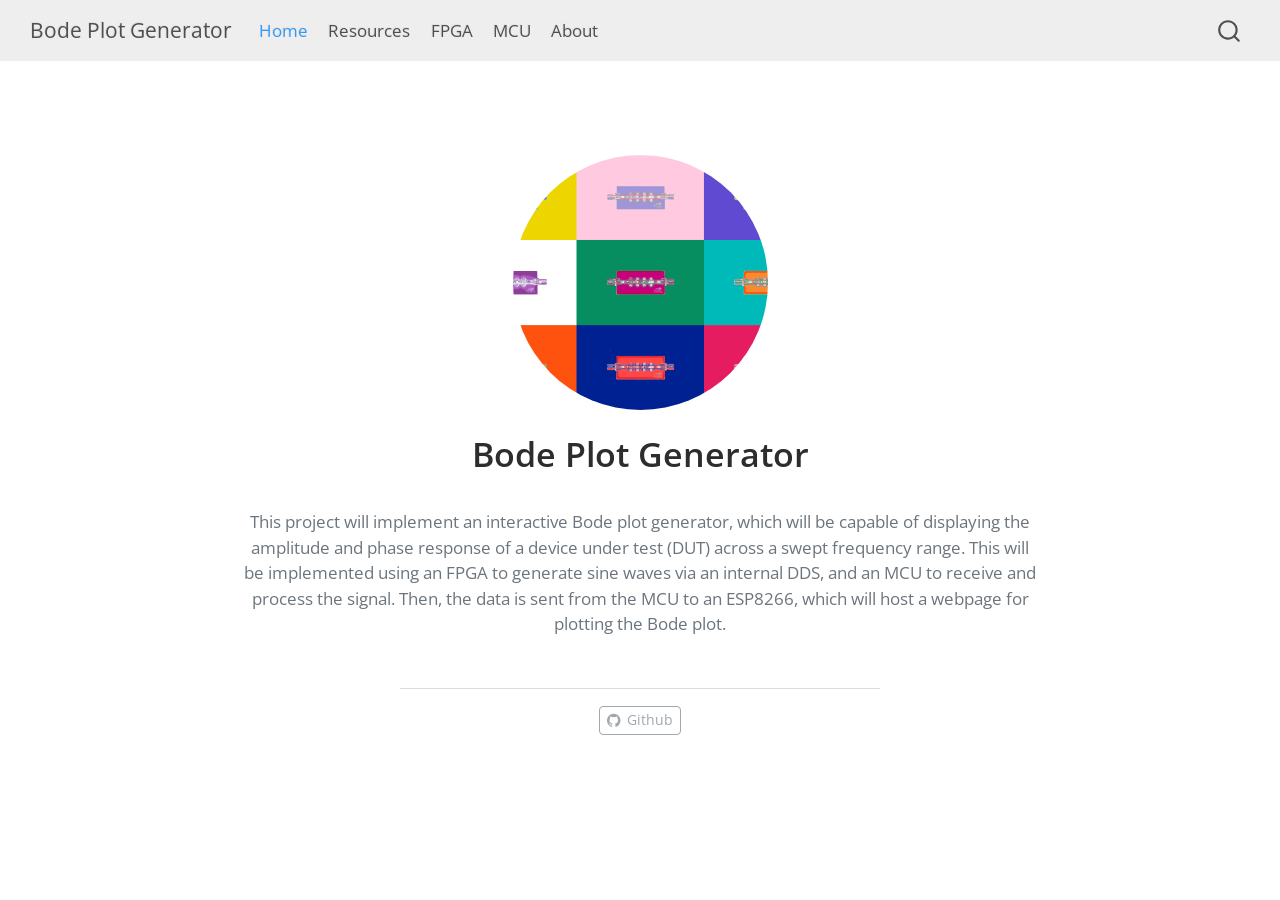
==== index.html @ 4e742a1b "Built site for gh-pages" ====
<!DOCTYPE html>
<html xmlns="http://www.w3.org/1999/xhtml" lang="en" xml:lang="en"><head>

<meta charset="utf-8">
<meta name="generator" content="quarto-1.7.33">

<meta name="viewport" content="width=device-width, initial-scale=1.0, user-scalable=yes">


<title>Bode Plot Generator</title>
<style>
code{white-space: pre-wrap;}
span.smallcaps{font-variant: small-caps;}
div.columns{display: flex; gap: min(4vw, 1.5em);}
div.column{flex: auto; overflow-x: auto;}
div.hanging-indent{margin-left: 1.5em; text-indent: -1.5em;}
ul.task-list{list-style: none;}
ul.task-list li input[type="checkbox"] {
  width: 0.8em;
  margin: 0 0.8em 0.2em -1em; /* quarto-specific, see https://github.com/quarto-dev/quarto-cli/issues/4556 */ 
  vertical-align: middle;
}
</style>


<script src="site_libs/quarto-nav/quarto-nav.js"></script>
<script src="site_libs/quarto-nav/headroom.min.js"></script>
<script src="site_libs/clipboard/clipboard.min.js"></script>
<script src="site_libs/quarto-search/autocomplete.umd.js"></script>
<script src="site_libs/quarto-search/fuse.min.js"></script>
<script src="site_libs/quarto-search/quarto-search.js"></script>
<meta name="quarto:offset" content="./">
<script src="site_libs/quarto-html/quarto.js" type="module"></script>
<script src="site_libs/quarto-html/tabsets/tabsets.js" type="module"></script>
<script src="site_libs/quarto-html/popper.min.js"></script>
<script src="site_libs/quarto-html/tippy.umd.min.js"></script>
<link href="site_libs/quarto-html/tippy.css" rel="stylesheet">
<link href="site_libs/quarto-html/quarto-syntax-highlighting-ea385d0e468b0dd5ea5bf0780b1290d9.css" rel="stylesheet" id="quarto-text-highlighting-styles">
<script src="site_libs/bootstrap/bootstrap.min.js"></script>
<link href="site_libs/bootstrap/bootstrap-icons.css" rel="stylesheet">
<link href="site_libs/bootstrap/bootstrap-35fd0a5f43bb2600a33a7e8521cd9424.min.css" rel="stylesheet" append-hash="true" id="quarto-bootstrap" data-mode="light">
<script id="quarto-search-options" type="application/json">{
  "location": "navbar",
  "copy-button": false,
  "collapse-after": 3,
  "panel-placement": "end",
  "type": "overlay",
  "limit": 50,
  "keyboard-shortcut": [
    "f",
    "/",
    "s"
  ],
  "show-item-context": false,
  "language": {
    "search-no-results-text": "No results",
    "search-matching-documents-text": "matching documents",
    "search-copy-link-title": "Copy link to search",
    "search-hide-matches-text": "Hide additional matches",
    "search-more-match-text": "more match in this document",
    "search-more-matches-text": "more matches in this document",
    "search-clear-button-title": "Clear",
    "search-text-placeholder": "",
    "search-detached-cancel-button-title": "Cancel",
    "search-submit-button-title": "Submit",
    "search-label": "Search"
  }
}</script>


<link rel="stylesheet" href="styles.css">
</head>

<body class="nav-fixed fullcontent quarto-light">

<div id="quarto-search-results"></div>
  <header id="quarto-header" class="headroom fixed-top">
    <nav class="navbar navbar-expand-lg " data-bs-theme="dark">
      <div class="navbar-container container-fluid">
      <div class="navbar-brand-container mx-auto">
    <a class="navbar-brand" href="./index.html">
    <span class="navbar-title">Bode Plot Generator</span>
    </a>
  </div>
            <div id="quarto-search" class="" title="Search"></div>
          <button class="navbar-toggler" type="button" data-bs-toggle="collapse" data-bs-target="#navbarCollapse" aria-controls="navbarCollapse" role="menu" aria-expanded="false" aria-label="Toggle navigation" onclick="if (window.quartoToggleHeadroom) { window.quartoToggleHeadroom(); }">
  <span class="navbar-toggler-icon"></span>
</button>
          <div class="collapse navbar-collapse" id="navbarCollapse">
            <ul class="navbar-nav navbar-nav-scroll me-auto">
  <li class="nav-item">
    <a class="nav-link active" href="./index.html" aria-current="page"> 
<span class="menu-text">Home</span></a>
  </li>  
  <li class="nav-item">
    <a class="nav-link" href="./resources.html"> 
<span class="menu-text">Resources</span></a>
  </li>  
  <li class="nav-item">
    <a class="nav-link" href="./fpga.html"> 
<span class="menu-text">FPGA</span></a>
  </li>  
  <li class="nav-item">
    <a class="nav-link" href="./mcu.html"> 
<span class="menu-text">MCU</span></a>
  </li>  
  <li class="nav-item">
    <a class="nav-link" href="./about.html"> 
<span class="menu-text">About</span></a>
  </li>  
</ul>
          </div> <!-- /navcollapse -->
            <div class="quarto-navbar-tools">
</div>
      </div> <!-- /container-fluid -->
    </nav>
</header>
<!-- content -->
<div id="quarto-content" class="quarto-container page-columns page-rows-contents page-layout-article page-navbar">
<!-- sidebar -->
<!-- margin-sidebar -->
    
<!-- main -->
<div class="quarto-about-jolla">
  <img src="images/image.png" class="about-image
  round " style="height: 15em; width: 15em;">
 <header id="title-block-header" class="quarto-title-block default">
<div class="quarto-title">
<h1 class="title">Bode Plot Generator</h1>
</div>
<div class="quarto-title-meta">
  </div>
</header><main class="content" id="quarto-document-content">
<p>This project will implement an interactive Bode plot generator, which will be capable of displaying the amplitude and phase response of a device under test (DUT) across a swept frequency range. This will be implemented using an FPGA to generate sine waves via an internal DDS, and an MCU to receive and process the signal. Then, the data is sent from the MCU to an ESP8266, which will host a webpage for plotting the Bode plot.</p>


</main> 
  <hr class="about-sep">
   <div class="about-links">
  <a href="https://github.com/GeorgeDavis26/bode-plot-generator" class="about-link" rel="" target="">
    <i class="bi bi-github"></i>
     <span class="about-link-text">Github</span>
  </a>
</div>
</div>
 <!-- /main -->
<script id="quarto-html-after-body" type="application/javascript">
  window.document.addEventListener("DOMContentLoaded", function (event) {
    const isCodeAnnotation = (el) => {
      for (const clz of el.classList) {
        if (clz.startsWith('code-annotation-')) {                     
          return true;
        }
      }
      return false;
    }
    const onCopySuccess = function(e) {
      // button target
      const button = e.trigger;
      // don't keep focus
      button.blur();
      // flash "checked"
      button.classList.add('code-copy-button-checked');
      var currentTitle = button.getAttribute("title");
      button.setAttribute("title", "Copied!");
      let tooltip;
      if (window.bootstrap) {
        button.setAttribute("data-bs-toggle", "tooltip");
        button.setAttribute("data-bs-placement", "left");
        button.setAttribute("data-bs-title", "Copied!");
        tooltip = new bootstrap.Tooltip(button, 
          { trigger: "manual", 
            customClass: "code-copy-button-tooltip",
            offset: [0, -8]});
        tooltip.show();    
      }
      setTimeout(function() {
        if (tooltip) {
          tooltip.hide();
          button.removeAttribute("data-bs-title");
          button.removeAttribute("data-bs-toggle");
          button.removeAttribute("data-bs-placement");
        }
        button.setAttribute("title", currentTitle);
        button.classList.remove('code-copy-button-checked');
      }, 1000);
      // clear code selection
      e.clearSelection();
    }
    const getTextToCopy = function(trigger) {
        const codeEl = trigger.previousElementSibling.cloneNode(true);
        for (const childEl of codeEl.children) {
          if (isCodeAnnotation(childEl)) {
            childEl.remove();
          }
        }
        return codeEl.innerText;
    }
    const clipboard = new window.ClipboardJS('.code-copy-button:not([data-in-quarto-modal])', {
      text: getTextToCopy
    });
    clipboard.on('success', onCopySuccess);
    if (window.document.getElementById('quarto-embedded-source-code-modal')) {
      const clipboardModal = new window.ClipboardJS('.code-copy-button[data-in-quarto-modal]', {
        text: getTextToCopy,
        container: window.document.getElementById('quarto-embedded-source-code-modal')
      });
      clipboardModal.on('success', onCopySuccess);
    }
      var localhostRegex = new RegExp(/^(?:http|https):\/\/localhost\:?[0-9]*\//);
      var mailtoRegex = new RegExp(/^mailto:/);
        var filterRegex = new RegExp("https:\/\/matt-molinar\.github\.io\/bode-plot-website\/");
      var isInternal = (href) => {
          return filterRegex.test(href) || localhostRegex.test(href) || mailtoRegex.test(href);
      }
      // Inspect non-navigation links and adorn them if external
     var links = window.document.querySelectorAll('a[href]:not(.nav-link):not(.navbar-brand):not(.toc-action):not(.sidebar-link):not(.sidebar-item-toggle):not(.pagination-link):not(.no-external):not([aria-hidden]):not(.dropdown-item):not(.quarto-navigation-tool):not(.about-link)');
      for (var i=0; i<links.length; i++) {
        const link = links[i];
        if (!isInternal(link.href)) {
          // undo the damage that might have been done by quarto-nav.js in the case of
          // links that we want to consider external
          if (link.dataset.originalHref !== undefined) {
            link.href = link.dataset.originalHref;
          }
        }
      }
    function tippyHover(el, contentFn, onTriggerFn, onUntriggerFn) {
      const config = {
        allowHTML: true,
        maxWidth: 500,
        delay: 100,
        arrow: false,
        appendTo: function(el) {
            return el.parentElement;
        },
        interactive: true,
        interactiveBorder: 10,
        theme: 'quarto',
        placement: 'bottom-start',
      };
      if (contentFn) {
        config.content = contentFn;
      }
      if (onTriggerFn) {
        config.onTrigger = onTriggerFn;
      }
      if (onUntriggerFn) {
        config.onUntrigger = onUntriggerFn;
      }
      window.tippy(el, config); 
    }
    const noterefs = window.document.querySelectorAll('a[role="doc-noteref"]');
    for (var i=0; i<noterefs.length; i++) {
      const ref = noterefs[i];
      tippyHover(ref, function() {
        // use id or data attribute instead here
        let href = ref.getAttribute('data-footnote-href') || ref.getAttribute('href');
        try { href = new URL(href).hash; } catch {}
        const id = href.replace(/^#\/?/, "");
        const note = window.document.getElementById(id);
        if (note) {
          return note.innerHTML;
        } else {
          return "";
        }
      });
    }
    const xrefs = window.document.querySelectorAll('a.quarto-xref');
    const processXRef = (id, note) => {
      // Strip column container classes
      const stripColumnClz = (el) => {
        el.classList.remove("page-full", "page-columns");
        if (el.children) {
          for (const child of el.children) {
            stripColumnClz(child);
          }
        }
      }
      stripColumnClz(note)
      if (id === null || id.startsWith('sec-')) {
        // Special case sections, only their first couple elements
        const container = document.createElement("div");
        if (note.children && note.children.length > 2) {
          container.appendChild(note.children[0].cloneNode(true));
          for (let i = 1; i < note.children.length; i++) {
            const child = note.children[i];
            if (child.tagName === "P" && child.innerText === "") {
              continue;
            } else {
              container.appendChild(child.cloneNode(true));
              break;
            }
          }
          if (window.Quarto?.typesetMath) {
            window.Quarto.typesetMath(container);
          }
          return container.innerHTML
        } else {
          if (window.Quarto?.typesetMath) {
            window.Quarto.typesetMath(note);
          }
          return note.innerHTML;
        }
      } else {
        // Remove any anchor links if they are present
        const anchorLink = note.querySelector('a.anchorjs-link');
        if (anchorLink) {
          anchorLink.remove();
        }
        if (window.Quarto?.typesetMath) {
          window.Quarto.typesetMath(note);
        }
        if (note.classList.contains("callout")) {
          return note.outerHTML;
        } else {
          return note.innerHTML;
        }
      }
    }
    for (var i=0; i<xrefs.length; i++) {
      const xref = xrefs[i];
      tippyHover(xref, undefined, function(instance) {
        instance.disable();
        let url = xref.getAttribute('href');
        let hash = undefined; 
        if (url.startsWith('#')) {
          hash = url;
        } else {
          try { hash = new URL(url).hash; } catch {}
        }
        if (hash) {
          const id = hash.replace(/^#\/?/, "");
          const note = window.document.getElementById(id);
          if (note !== null) {
            try {
              const html = processXRef(id, note.cloneNode(true));
              instance.setContent(html);
            } finally {
              instance.enable();
              instance.show();
            }
          } else {
            // See if we can fetch this
            fetch(url.split('#')[0])
            .then(res => res.text())
            .then(html => {
              const parser = new DOMParser();
              const htmlDoc = parser.parseFromString(html, "text/html");
              const note = htmlDoc.getElementById(id);
              if (note !== null) {
                const html = processXRef(id, note);
                instance.setContent(html);
              } 
            }).finally(() => {
              instance.enable();
              instance.show();
            });
          }
        } else {
          // See if we can fetch a full url (with no hash to target)
          // This is a special case and we should probably do some content thinning / targeting
          fetch(url)
          .then(res => res.text())
          .then(html => {
            const parser = new DOMParser();
            const htmlDoc = parser.parseFromString(html, "text/html");
            const note = htmlDoc.querySelector('main.content');
            if (note !== null) {
              // This should only happen for chapter cross references
              // (since there is no id in the URL)
              // remove the first header
              if (note.children.length > 0 && note.children[0].tagName === "HEADER") {
                note.children[0].remove();
              }
              const html = processXRef(null, note);
              instance.setContent(html);
            } 
          }).finally(() => {
            instance.enable();
            instance.show();
          });
        }
      }, function(instance) {
      });
    }
        let selectedAnnoteEl;
        const selectorForAnnotation = ( cell, annotation) => {
          let cellAttr = 'data-code-cell="' + cell + '"';
          let lineAttr = 'data-code-annotation="' +  annotation + '"';
          const selector = 'span[' + cellAttr + '][' + lineAttr + ']';
          return selector;
        }
        const selectCodeLines = (annoteEl) => {
          const doc = window.document;
          const targetCell = annoteEl.getAttribute("data-target-cell");
          const targetAnnotation = annoteEl.getAttribute("data-target-annotation");
          const annoteSpan = window.document.querySelector(selectorForAnnotation(targetCell, targetAnnotation));
          const lines = annoteSpan.getAttribute("data-code-lines").split(",");
          const lineIds = lines.map((line) => {
            return targetCell + "-" + line;
          })
          let top = null;
          let height = null;
          let parent = null;
          if (lineIds.length > 0) {
              //compute the position of the single el (top and bottom and make a div)
              const el = window.document.getElementById(lineIds[0]);
              top = el.offsetTop;
              height = el.offsetHeight;
              parent = el.parentElement.parentElement;
            if (lineIds.length > 1) {
              const lastEl = window.document.getElementById(lineIds[lineIds.length - 1]);
              const bottom = lastEl.offsetTop + lastEl.offsetHeight;
              height = bottom - top;
            }
            if (top !== null && height !== null && parent !== null) {
              // cook up a div (if necessary) and position it 
              let div = window.document.getElementById("code-annotation-line-highlight");
              if (div === null) {
                div = window.document.createElement("div");
                div.setAttribute("id", "code-annotation-line-highlight");
                div.style.position = 'absolute';
                parent.appendChild(div);
              }
              div.style.top = top - 2 + "px";
              div.style.height = height + 4 + "px";
              div.style.left = 0;
              let gutterDiv = window.document.getElementById("code-annotation-line-highlight-gutter");
              if (gutterDiv === null) {
                gutterDiv = window.document.createElement("div");
                gutterDiv.setAttribute("id", "code-annotation-line-highlight-gutter");
                gutterDiv.style.position = 'absolute';
                const codeCell = window.document.getElementById(targetCell);
                const gutter = codeCell.querySelector('.code-annotation-gutter');
                gutter.appendChild(gutterDiv);
              }
              gutterDiv.style.top = top - 2 + "px";
              gutterDiv.style.height = height + 4 + "px";
            }
            selectedAnnoteEl = annoteEl;
          }
        };
        const unselectCodeLines = () => {
          const elementsIds = ["code-annotation-line-highlight", "code-annotation-line-highlight-gutter"];
          elementsIds.forEach((elId) => {
            const div = window.document.getElementById(elId);
            if (div) {
              div.remove();
            }
          });
          selectedAnnoteEl = undefined;
        };
          // Handle positioning of the toggle
      window.addEventListener(
        "resize",
        throttle(() => {
          elRect = undefined;
          if (selectedAnnoteEl) {
            selectCodeLines(selectedAnnoteEl);
          }
        }, 10)
      );
      function throttle(fn, ms) {
      let throttle = false;
      let timer;
        return (...args) => {
          if(!throttle) { // first call gets through
              fn.apply(this, args);
              throttle = true;
          } else { // all the others get throttled
              if(timer) clearTimeout(timer); // cancel #2
              timer = setTimeout(() => {
                fn.apply(this, args);
                timer = throttle = false;
              }, ms);
          }
        };
      }
        // Attach click handler to the DT
        const annoteDls = window.document.querySelectorAll('dt[data-target-cell]');
        for (const annoteDlNode of annoteDls) {
          annoteDlNode.addEventListener('click', (event) => {
            const clickedEl = event.target;
            if (clickedEl !== selectedAnnoteEl) {
              unselectCodeLines();
              const activeEl = window.document.querySelector('dt[data-target-cell].code-annotation-active');
              if (activeEl) {
                activeEl.classList.remove('code-annotation-active');
              }
              selectCodeLines(clickedEl);
              clickedEl.classList.add('code-annotation-active');
            } else {
              // Unselect the line
              unselectCodeLines();
              clickedEl.classList.remove('code-annotation-active');
            }
          });
        }
    const findCites = (el) => {
      const parentEl = el.parentElement;
      if (parentEl) {
        const cites = parentEl.dataset.cites;
        if (cites) {
          return {
            el,
            cites: cites.split(' ')
          };
        } else {
          return findCites(el.parentElement)
        }
      } else {
        return undefined;
      }
    };
    var bibliorefs = window.document.querySelectorAll('a[role="doc-biblioref"]');
    for (var i=0; i<bibliorefs.length; i++) {
      const ref = bibliorefs[i];
      const citeInfo = findCites(ref);
      if (citeInfo) {
        tippyHover(citeInfo.el, function() {
          var popup = window.document.createElement('div');
          citeInfo.cites.forEach(function(cite) {
            var citeDiv = window.document.createElement('div');
            citeDiv.classList.add('hanging-indent');
            citeDiv.classList.add('csl-entry');
            var biblioDiv = window.document.getElementById('ref-' + cite);
            if (biblioDiv) {
              citeDiv.innerHTML = biblioDiv.innerHTML;
            }
            popup.appendChild(citeDiv);
          });
          return popup.innerHTML;
        });
      }
    }
  });
  </script>
</div> <!-- /content -->




</body></html>
---- site_libs/quarto-html/tippy.css ----
.tippy-box[data-animation=fade][data-state=hidden]{opacity:0}[data-tippy-root]{max-width:calc(100vw - 10px)}.tippy-box{position:relative;background-color:#333;color:#fff;border-radius:4px;font-size:14px;line-height:1.4;white-space:normal;outline:0;transition-property:transform,visibility,opacity}.tippy-box[data-placement^=top]>.tippy-arrow{bottom:0}.tippy-box[data-placement^=top]>.tippy-arrow:before{bottom:-7px;left:0;border-width:8px 8px 0;border-top-color:initial;transform-origin:center top}.tippy-box[data-placement^=bottom]>.tippy-arrow{top:0}.tippy-box[data-placement^=bottom]>.tippy-arrow:before{top:-7px;left:0;border-width:0 8px 8px;border-bottom-color:initial;transform-origin:center bottom}.tippy-box[data-placement^=left]>.tippy-arrow{right:0}.tippy-box[data-placement^=left]>.tippy-arrow:before{border-width:8px 0 8px 8px;border-left-color:initial;right:-7px;transform-origin:center left}.tippy-box[data-placement^=right]>.tippy-arrow{left:0}.tippy-box[data-placement^=right]>.tippy-arrow:before{left:-7px;border-width:8px 8px 8px 0;border-right-color:initial;transform-origin:center right}.tippy-box[data-inertia][data-state=visible]{transition-timing-function:cubic-bezier(.54,1.5,.38,1.11)}.tippy-arrow{width:16px;height:16px;color:#333}.tippy-arrow:before{content:"";position:absolute;border-color:transparent;border-style:solid}.tippy-content{position:relative;padding:5px 9px;z-index:1}
---- site_libs/quarto-html/quarto-syntax-highlighting-ea385d0e468b0dd5ea5bf0780b1290d9.css ----
/* quarto syntax highlight colors */
:root {
  --quarto-hl-ot-color: #003B4F;
  --quarto-hl-at-color: #657422;
  --quarto-hl-ss-color: #20794D;
  --quarto-hl-an-color: #5E5E5E;
  --quarto-hl-fu-color: #4758AB;
  --quarto-hl-st-color: #20794D;
  --quarto-hl-cf-color: #003B4F;
  --quarto-hl-op-color: #5E5E5E;
  --quarto-hl-er-color: #AD0000;
  --quarto-hl-bn-color: #AD0000;
  --quarto-hl-al-color: #AD0000;
  --quarto-hl-va-color: #111111;
  --quarto-hl-bu-color: inherit;
  --quarto-hl-ex-color: inherit;
  --quarto-hl-pp-color: #AD0000;
  --quarto-hl-in-color: #5E5E5E;
  --quarto-hl-vs-color: #20794D;
  --quarto-hl-wa-color: #5E5E5E;
  --quarto-hl-do-color: #5E5E5E;
  --quarto-hl-im-color: #00769E;
  --quarto-hl-ch-color: #20794D;
  --quarto-hl-dt-color: #AD0000;
  --quarto-hl-fl-color: #AD0000;
  --quarto-hl-co-color: #5E5E5E;
  --quarto-hl-cv-color: #5E5E5E;
  --quarto-hl-cn-color: #8f5902;
  --quarto-hl-sc-color: #5E5E5E;
  --quarto-hl-dv-color: #AD0000;
  --quarto-hl-kw-color: #003B4F;
}

/* other quarto variables */
:root {
  --quarto-font-monospace: SFMono-Regular, Menlo, Monaco, Consolas, "Liberation Mono", "Courier New", monospace;
}

/* syntax highlight based on Pandoc's rules */
pre > code.sourceCode > span {
  color: #003B4F;
}

code.sourceCode > span {
  color: #003B4F;
}

div.sourceCode,
div.sourceCode pre.sourceCode {
  color: #003B4F;
}

/* Normal */
code span {
  color: #003B4F;
}

/* Alert */
code span.al {
  color: #AD0000;
  font-style: inherit;
}

/* Annotation */
code span.an {
  color: #5E5E5E;
  font-style: inherit;
}

/* Attribute */
code span.at {
  color: #657422;
  font-style: inherit;
}

/* BaseN */
code span.bn {
  color: #AD0000;
  font-style: inherit;
}

/* BuiltIn */
code span.bu {
  font-style: inherit;
}

/* ControlFlow */
code span.cf {
  color: #003B4F;
  font-weight: bold;
  font-style: inherit;
}

/* Char */
code span.ch {
  color: #20794D;
  font-style: inherit;
}

/* Constant */
code span.cn {
  color: #8f5902;
  font-style: inherit;
}

/* Comment */
code span.co {
  color: #5E5E5E;
  font-style: inherit;
}

/* CommentVar */
code span.cv {
  color: #5E5E5E;
  font-style: italic;
}

/* Documentation */
code span.do {
  color: #5E5E5E;
  font-style: italic;
}

/* DataType */
code span.dt {
  color: #AD0000;
  font-style: inherit;
}

/* DecVal */
code span.dv {
  color: #AD0000;
  font-style: inherit;
}

/* Error */
code span.er {
  color: #AD0000;
  font-style: inherit;
}

/* Extension */
code span.ex {
  font-style: inherit;
}

/* Float */
code span.fl {
  color: #AD0000;
  font-style: inherit;
}

/* Function */
code span.fu {
  color: #4758AB;
  font-style: inherit;
}

/* Import */
code span.im {
  color: #00769E;
  font-style: inherit;
}

/* Information */
code span.in {
  color: #5E5E5E;
  font-style: inherit;
}

/* Keyword */
code span.kw {
  color: #003B4F;
  font-weight: bold;
  font-style: inherit;
}

/* Operator */
code span.op {
  color: #5E5E5E;
  font-style: inherit;
}

/* Other */
code span.ot {
  color: #003B4F;
  font-style: inherit;
}

/* Preprocessor */
code span.pp {
  color: #AD0000;
  font-style: inherit;
}

/* SpecialChar */
code span.sc {
  color: #5E5E5E;
  font-style: inherit;
}

/* SpecialString */
code span.ss {
  color: #20794D;
  font-style: inherit;
}

/* String */
code span.st {
  color: #20794D;
  font-style: inherit;
}

/* Variable */
code span.va {
  color: #111111;
  font-style: inherit;
}

/* VerbatimString */
code span.vs {
  color: #20794D;
  font-style: inherit;
}

/* Warning */
code span.wa {
  color: #5E5E5E;
  font-style: italic;
}

.prevent-inlining {
  content: "</";
}

/*# sourceMappingURL=538754cbb4183396a2435bcb80637e05.css.map */
---- styles.css ----
/* css styles */
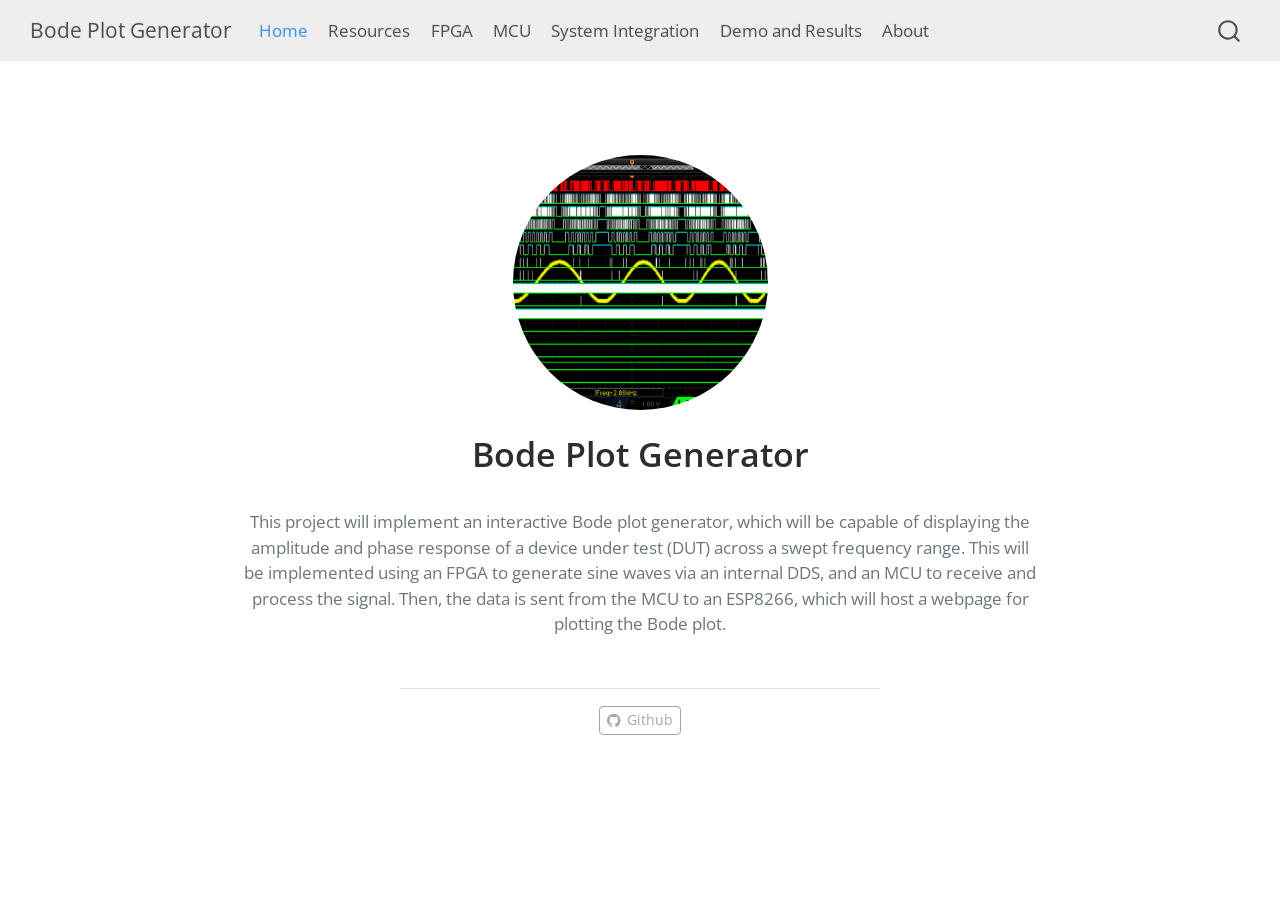
==== commit 76f3c9d0: "Built site for gh-pages" ====
--- a/index.html
+++ b/index.html
@@ -105,6 +105,14 @@
 <span class="menu-text">MCU</span></a>
   </li>  
   <li class="nav-item">
+    <a class="nav-link" href="./system.html"> 
+<span class="menu-text">System Integration</span></a>
+  </li>  
+  <li class="nav-item">
+    <a class="nav-link" href="./demo.html"> 
+<span class="menu-text">Demo and Results</span></a>
+  </li>  
+  <li class="nav-item">
     <a class="nav-link" href="./about.html"> 
 <span class="menu-text">About</span></a>
   </li>  
@@ -122,7 +130,7 @@
     
 <!-- main -->
 <div class="quarto-about-jolla">
-  <img src="images/image.png" class="about-image
+  <img src="images/bpg_LA.png" class="about-image
   round " style="height: 15em; width: 15em;">
  <header id="title-block-header" class="quarto-title-block default">
 <div class="quarto-title">
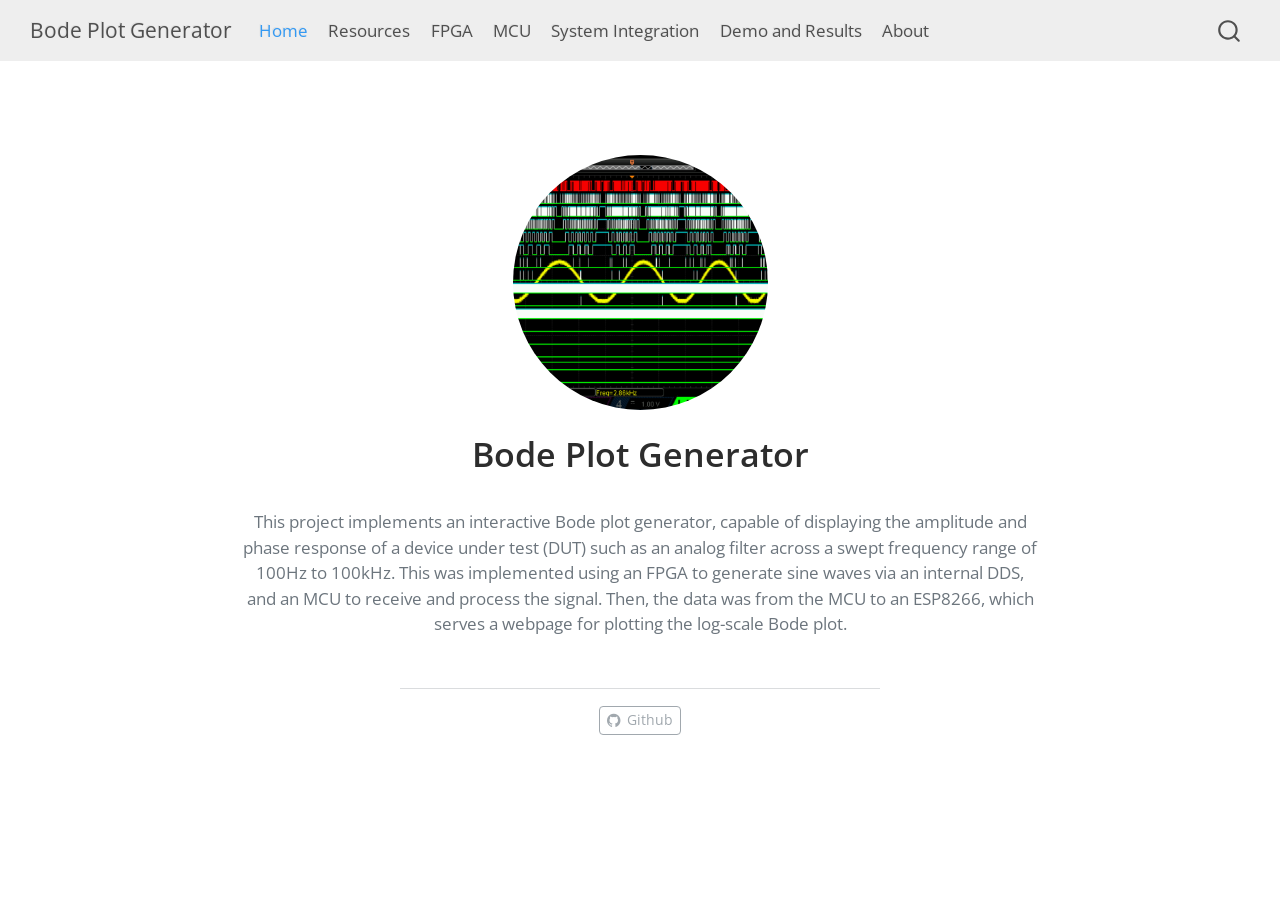
==== commit ade5d374: "Built site for gh-pages" ====
--- a/index.html
+++ b/index.html
@@ -139,7 +139,7 @@
 <div class="quarto-title-meta">
   </div>
 </header><main class="content" id="quarto-document-content">
-<p>This project will implement an interactive Bode plot generator, which will be capable of displaying the amplitude and phase response of a device under test (DUT) across a swept frequency range. This will be implemented using an FPGA to generate sine waves via an internal DDS, and an MCU to receive and process the signal. Then, the data is sent from the MCU to an ESP8266, which will host a webpage for plotting the Bode plot.</p>
+<p>This project implements an interactive Bode plot generator, capable of displaying the amplitude and phase response of a device under test (DUT) such as an analog filter across a swept frequency range of 100Hz to 100kHz. This was implemented using an FPGA to generate sine waves via an internal DDS, and an MCU to receive and process the signal. Then, the data was from the MCU to an ESP8266, which serves a webpage for plotting the log-scale Bode plot.</p>
 
 
 </main> 
